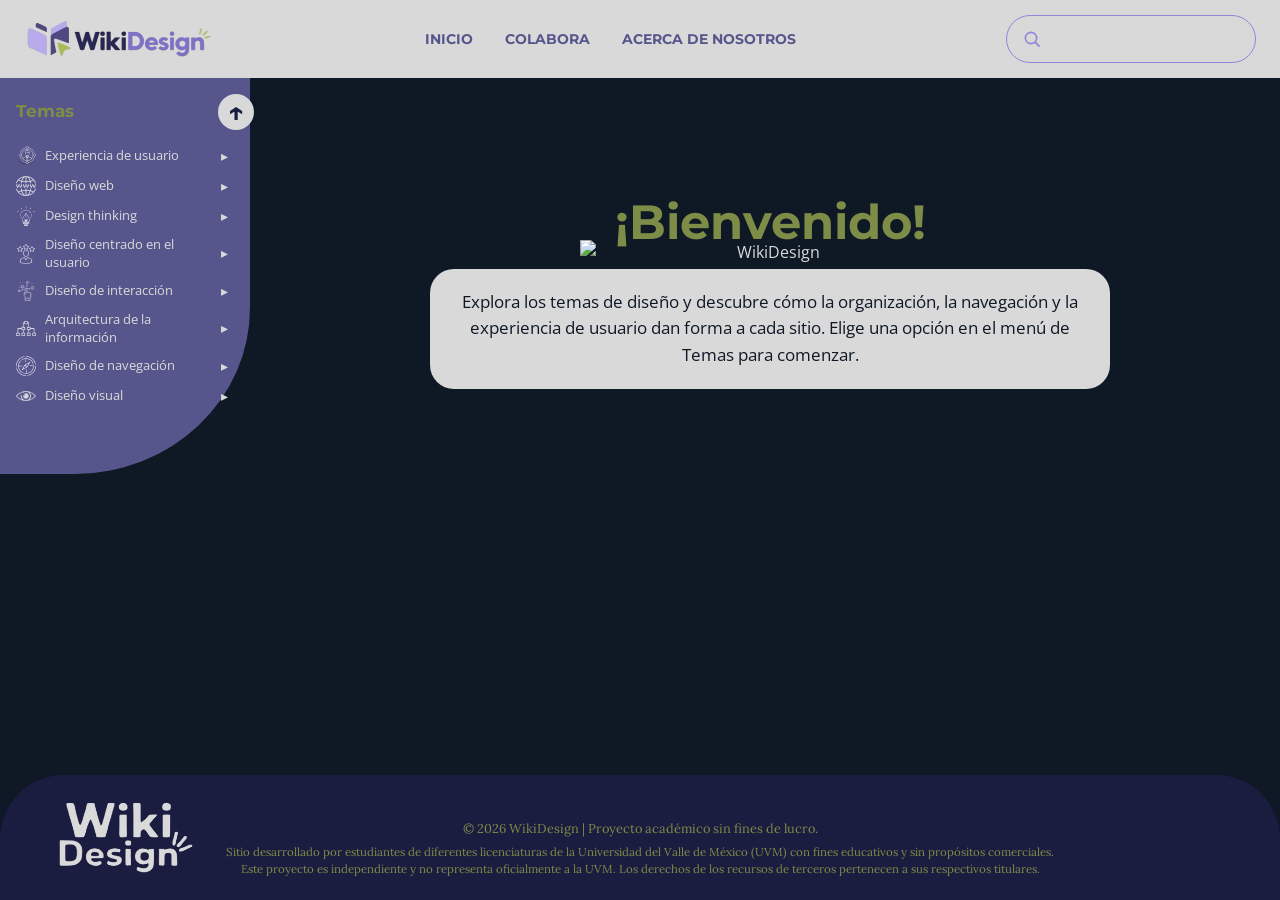
==== index.html @ fcae6ce1 "Add files via upload" ====
<!doctype html>
<html lang="es">
<head>
  <meta charset="utf-8">
  <meta name="viewport" content="width=device-width, initial-scale=1">
  <meta name="description" content="Inicio de WikiDesign: explora temas de diseño y experiencia de usuario.">
  <title>Inicio | WikiDesign</title>
  <link rel="preconnect" href="https://fonts.googleapis.com">
  <link rel="preconnect" href="https://fonts.gstatic.com" crossorigin>
  <link href="https://fonts.googleapis.com/css2?family=Open+Sans:wght@400;600;700&display=swap" rel="stylesheet">
  <link rel="stylesheet" href="css/estilos.css">
</head>
<body class="pagina-inicio">
<header class="barra-superior">
  <a class="marca" href="#inicio" aria-label="WikiDesign, ir al inicio">
    <img src="assets/logo-principal.png" alt="WikiDesign">
  </a>

  <nav aria-label="Navegación principal">
    <a href="#inicio" aria-current="page">Inicio</a>
    <a href="#">Colabora</a>
    <a href="#">Acerca de nosotros</a>
  </nav>

  <form class="buscador" role="search" action="#">
    <label for="buscar">Buscar en la wiki</label>
    <button type="submit" aria-label="Buscar">
      <svg viewBox="0 0 24 24" aria-hidden="true">
        <circle cx="10.8" cy="10.8" r="6.8"></circle>
        <path d="m16 16 4.5 4.5"></path>
      </svg>
    </button>
    <input type="search" id="buscar" aria-label="Buscar">
  </form>
</header>

<aside class="sidebar" aria-label="Menú de temas">
  <details class="panel-menu temas" open="">
    <summary>Temas</summary>
    <nav aria-label="Temas">
      <ul>
        <!-- Experiencia de usuario -->
        <li class="tema-item">
          <button type="button" class="tema-boton" aria-haspopup="true" aria-expanded="false">
            <img class="icono-tema" src="assets/icons/experiencia-usuario.png" alt="">
            <span>Experiencia de usuario</span>
          </button>
          <ul class="parejas">
            <li><a href="https://danabiu.github.io/wiki-experiencia-usuario/" target="_blank" rel="noopener">Pareja 33 · Daniel Valdez y María Fernanda Damián</a></li>
            <li><a href="https://uvmwiki.dreamhosters.com/eqp25/" target="_blank" rel="noopener">Pareja 25 · Ximena Rangel y José Ramos</a></li>
            <li><a href="https://jolly-moonbeam-e27fb1.netlify.app" target="_blank" rel="noopener">Pareja 1 · Edson Mendez y Adriana Salas</a></li>
            <li><a href="https://doniheeho.github.io/Wiki-UX/" target="_blank" rel="noopener">Pareja 9 · Donovan Frabritcio Gonzalez Carrasco y Cinnthya Valeria Gomez Guerrero</a></li>
            <li><a href="https://marcoantoniolunaj-debug.github.io/experiencia-usuario-ux/" target="_blank" rel="noopener">Pareja 17 · Jessica Leslie Loyo Camacho y Marco Antonio Luna Jiménez</a></li>
            <li><a href="https://aaron-isai.github.io/wikidesign/" target="_blank" rel="noopener">Pareja 20 · Aaron Isai Martinez Perez y Katerine Susana Mata Berardi</a></li>
          </ul>
        </li>

        <!-- Diseño web -->
        <li class="tema-item">
          <button type="button" class="tema-boton" aria-haspopup="true" aria-expanded="false">
            <img class="icono-tema" src="assets/icons/diseno-web.png" alt="">
            <span>Diseño web</span>
          </button>
          <ul class="parejas">
            <li><a href="https://wikidigitaldigitaldesign.netlify.app" target="_blank" rel="noopener">Pareja 24 · Andrea Ogando y Jair Pérez (Diseño digital)</a></li>
            <li><a href="https://hcastillo2118-collab.github.io/hcastillo2118.github.io/" target="_blank" rel="noopener">Pareja 2 · Hugo Norberto Castillo Aguilar y Rodrigo Chávez Tostado</a></li>
            <li><a href="#" target="_blank" rel="noopener">Pareja 10 · Alexa Liliana Garcia Zambrano y Paola Vega Velasco</a></li>
            <li><a href="https://leonardoradyfik-code.github.io/diseno-web-uvm/" target="_blank" rel="noopener">Equipo 18 · Paulina Maldonado Gutiérrez y Leonardo Magaña Limón</a></li>
          </ul>
        </li>

        <!-- Design thinking -->
        <li class="tema-item">
          <button type="button" class="tema-boton" aria-haspopup="true" aria-expanded="false">
            <img class="icono-tema" src="assets/icons/design-thinking.png" alt="">
            <span>Design thinking</span>
          </button>
          <ul class="parejas">
            <li><a href="https://uvmwiki.dreamhosters.com/eqp27/" target="_blank" rel="noopener">Pareja 27 · Andrea Salas y Mónica Sánchez</a></li>
            <li><a href="https://blaskez.github.io/design-thinking/#" target="_blank" rel="noopener">Pareja 3 · Giovanna Cisneros Enriquez y Talia Fernández Blásquez</a></li>
            <li><a href="https://alanjosue904-art.github.io/design-thinking/" target="_blank" rel="noopener">Pareja 11 · Frida Guadalupe Gomez Jaimez y Alan Josue Gonzalez Hernández</a></li>
            <li><a href="https://martinezbcaro-code.github.io/wiki-design-thinking-uvm/" target="_blank" rel="noopener">Equipo 19 · Daniella Carolina Martínez Burgoa y Flor Paulina Mares García</a></li>
          </ul>
        </li>

        <!-- Diseño centrado en el usuario -->
        <li class="tema-item">
          <button type="button" class="tema-boton" aria-haspopup="true" aria-expanded="false">
            <img class="icono-tema" src="assets/icons/diseno-centrado-usuario.png" alt="">
            <span>Diseño centrado en el usuario</span>
          </button>
          <ul class="parejas">
            <li><a href="https://wikipareja28.github.io/A9_PAREJA28-/" target="_blank" rel="noopener">Pareja 28 · Estefanía Sánchez y Helios Serrato</a></li>
            <li><a href="https://isaiaslopezil89-wq.github.io/isaiaslopezil89/" target="_blank" rel="noopener">Pareja 4 · Raúl Isaias Dominguez Lopez y Dulce Andrea Escobar García</a></li>
            <li><a href="https://wikiuvm10.github.io/WikiDesign/" target="_blank" rel="noopener">Pareja 12 · Sharon Nicole Gonzalez Rubio y María Yaravith Gonzalez Enríquez</a></li>
          </ul>
        </li>

        <!-- Diseño de interacción -->
        <li class="tema-item">
          <button type="button" class="tema-boton" aria-haspopup="true" aria-expanded="false">
            <img class="icono-tema" src="assets/icons/diseno-interaccion.png" alt="">
            <span>Diseño de interacción</span>
          </button>
          <ul class="parejas">
            <li><a href="https://elizabethvzago.github.io/WikidesignMariayEli-dis-interaccion/" target="_blank" rel="noopener">Pareja 29 · María Velarde y Elizabeth Vázquez</a></li>
            <li><a href="https://kassy26-lab.github.io/Dise-o-de-interaccion-wikidesing/" target="_blank" rel="noopener">Pareja 13 · Kassandra Sbeydy Gónzalez Vega y María Gabrielle Gónzalez Sánchez</a></li>
            <li><a href="https://mana13132-glitch.github.io/equipo21/" target="_blank" rel="noopener">Pareja 21 · Mariana Mendoza Gutiérrez y Annette Jamilete Mendez Fernandez</a></li>
          </ul>
        </li>

        <!-- Arquitectura de la información -->
        <li class="tema-item">
          <button type="button" class="tema-boton" aria-haspopup="true" aria-expanded="false">
            <img class="icono-tema" src="assets/icons/arquitectura-informacion.png" alt="">
            <span>Arquitectura de la información</span>
          </button>
          <ul class="parejas">
            <li><a href="https://uvmwiki.dreamhosters.com/eqp22/" target="_blank" rel="noopener">Pareja 22 · María Alejandra Mata Fuentes y Priscila Eleonor Roseyon Mosquera</a></li>
            <li><a href="https://uvmwiki.dreamhosters.com/eqp30/" target="_blank" rel="noopener">Pareja 30 · Rosalba Velarde y Olaf Viana</a></li>
            <li><a href="https://illustrious-quokka-0b0db5.netlify.app" target="_blank" rel="noopener">Pareja 14 · Margarita Monserrat Guerra Díaz y Miguel Salvador Hernández Del Valle</a></li>
            <li><a href="https://ayudawikiuvm.freehosting.dev/?utm_source=chatgpt.com" target="_blank" rel="noopener">Pareja 6 · Yesenia Galván Nuñez y Diego Armando Flores Guevara</a></li>
          </ul>
        </li>

        <!-- Diseño de navegación -->
        <li class="tema-item">
          <button type="button" class="tema-boton" aria-haspopup="true" aria-expanded="false">
            <img class="icono-tema" src="assets/icons/diseno-navegacion.png" alt="">
            <span>Diseño de navegación</span>
          </button>
          <ul class="parejas">
            <li><a href="https://uvmwiki.dreamhosters.com/eqp23/" target="_blank" rel="noopener">Pareja 23 · Eric Mora</a></li>
            <li><a href="https://camaradabdn6.github.io/wiki_dise-o_navegacion_pareja15/#" target="_blank" rel="noopener">Pareja 15 · Alondra Ketzally Herrera Perez y Ricardo Herrera Siliceo</a></li>
            <li><a href="https://uvmwiki.dreamhosters.com/eqp31/" target="_blank" rel="noopener">Pareja 31 · Ignacio Vizuet y Alejandro Wong</a></li>
            <li><a href="https://disenodenavegacion.infinityfree.io/?i=1" target="_blank" rel="noopener">Pareja 7 · Crystian Jannahi Garzon Peralta</a></li>
          </ul>
        </li>

        <!-- Diseño visual -->
        <li class="tema-item">
          <button type="button" class="tema-boton" aria-haspopup="true" aria-expanded="false">
            <img class="icono-tema" src="assets/icons/diseno-visual.png" alt="">
            <span>Diseño visual</span>
          </button>
          <ul class="parejas">
            <li><a href="https://uvmwiki.dreamhosters.com/eqp32/" target="_blank" rel="noopener">Pareja 32 · Susana Velázquez y Daniela Rebollar</a></li>
            <li><a href="https://a940058038-collab.github.io/wikidesign-diseno-visual/" target="_blank" rel="noopener">Pareja 16 · Juan C. Lobo García y Luis A. Ibarra Verde</a></li>
			<li><a href="https://dvp8.free.je" target="_blank" rel="noopener">Pareja 8 · Kelly Ariadne Gerardo Grajales y America Gaxiola Tinoco</a></li>
          </ul>
        </li>
      </ul>
    </nav>
  </details>
</aside>

<main id="inicio" class="contenido inicio-wiki">
  <section class="bienvenida-inicio" aria-labelledby="titulo-bienvenida">
    <img src="assets/logo-bienvenida.png" alt="WikiDesign">
    <h1 id="titulo-bienvenida">¡Bienvenido!</h1>
    <p>Explora los temas de diseño y descubre cómo la organización, la navegación y la experiencia de usuario dan forma a cada sitio. Elige una opción en el menú de Temas para comenzar.</p>
  </section>
</main>

<footer class="site-footer">
	<a class="logo-pie" href="#inicio" aria-label="Volver al inicio de WikiDesign">
  <img src="assets/logo-legal.png" alt="WikiDesign">
</a>
  <div class="footer-copy">
    <p class="copyright">© 2026 WikiDesign | Proyecto académico sin fines de lucro.</p>
    <p>Sitio desarrollado por estudiantes de diferentes licenciaturas de la Universidad del Valle de México (UVM) con fines educativos y sin propósitos comerciales. Este proyecto es independiente y no representa oficialmente a la UVM. Los derechos de los recursos de terceros pertenecen a sus respectivos titulares.</p>
  </div>
</footer>
	<script src="js/menu-temas.js"></script>
</body>
</html>
---- css/estilos.css ----
@import url('https://fonts.googleapis.com/css2?family=Lora:wght@400;500;600;700&family=Montserrat:wght@400;500;600;700;800&family=Open+Sans:wght@400;500;600;700&display=swap');

:root {
  --fondo: #0F1926;
  --azul-profundo: #1A1C40;
  --azul-panel: #262A47;
  --morado: #57568C;
  --lila: #9286D9;
  --gris-claro: #D9D9D9;
  --oliva: #7D8C46;
}

* {
  box-sizing: border-box;
}

html {
  scroll-behavior: smooth;
}

body {
  margin: 0;
  background-color: var(--fondo);
  color: var(--gris-claro);
  font-family: "Open Sans", sans-serif;
  line-height: 1.6;
}

h1,
h2,
h3 {
  font-family: "Montserrat", sans-serif;
}

figcaption,
.lista-fuentes {
  font-family: "Lora", serif;
}

img,
video {
  max-width: 100%;
  height: auto;
}

a {
  color: var(--lila);
}
.barra-superior {
  min-height: 78px;
  display: flex;
  align-items: center;
  justify-content: space-between;
  gap: 24px;
  padding: 10px 24px;
  background: var(--gris-claro);
  position: sticky;
  top: 0;
  z-index: 100;
}

.marca img {
  display: block;
  width: 190px;
  height: auto;
}

.barra-superior nav {
  display: flex;
  align-items: center;
  gap: 32px;
}

.barra-superior nav a {
  color: var(--morado);
  font-family: "Montserrat", sans-serif;
  font-size: 14px;
  font-weight: 700;
  text-decoration: none;
  text-transform: uppercase;
}

.buscador input {
  width: 250px;
  padding: 10px 16px;
  border: 1px solid var(--lila);
  border-radius: 24px;
  background: transparent;
  font: inherit;
}

.buscador label {
  position: absolute;
  width: 1px;
  height: 1px;
  overflow: hidden;
  clip-path: inset(50%);
}

.sidebar {
  position: fixed;
  top: 78px;
  bottom: 0;
  left: 0;
  width: 250px;
  overflow-y: auto;
  display: flex;
  flex-direction: column;
}

.panel-menu {
  margin: 0;
  padding: 16px;
}

.panel-menu.temas {
  z-index: 2;
  background: transparent;
}
.panel-menu.sumario {
  z-index: 1;
}
{
  background: var(--fondo)
}
.panel-menu.sumario > summary {
  padding-bottom: .3rem;
  background: var(--azul-panel);
}
.panel-menu summary {
  color: var(--oliva);
  font-family: "Montserrat", sans-serif;
  font-size: 17px;
  font-weight: 700;
  cursor: pointer;
}

.panel-menu ul {
  margin: 16px 0 4px;
  padding-left: 18px;
}

.panel-menu li {
  margin-bottom: 10px;
}

.panel-menu a {
  color: var(--gris-claro);
  font-size: 13px;
  line-height: 1.35;
  text-decoration: none;
}

.tema-activo {
  margin: 10px 0 0;
  color: var(--gris-claro);
  font-size: 13px;
}

.contenido {
  margin-left: 260px;
  padding: 36px clamp(24px, 4vw, 64px);
}

.imagen-introduccion img,
.comparacion img {
  display: block;
  width: 100%;
  height: auto;
}
.introduccion {
  display: grid;
  grid-template-columns: minmax(0, 1.1fr) minmax(0, 0.9fr);
  gap: 24px 36px;
  align-items: center;
}

.introduccion > h1 {
  grid-column: 1 / -1;
  margin: 0;
  color: var(--oliva);
  font-size: clamp(2.5rem, 5vw, 3.6rem);
  text-transform: uppercase;
}

.texto-introduccion {
  padding: 28px 32px;
  border-radius: 32px;
  background: var(--gris-claro);
  color: var(--fondo);
}

.texto-introduccion h2 {
  color: var(--fondo);
}

.imagen-introduccion {
  margin: 0;
}

.imagen-introduccion img {
  display: block;
  width: 100%;
  height: auto;
  border: 8px solid var(--oliva);
  border-radius: 32px;
}
.imagen-introduccion figcaption {
  margin-top: 8px;
  font-size: 12px;
}

.comparacion {
  display: grid;
  grid-template-columns: repeat(2, minmax(0, 1fr));
  gap: 24px;
}

.comparacion article {
  padding: 0;
  overflow: hidden;
  border: 0;
  border-radius: 26px;
  background: var(--azul-panel);
}

.comparacion article h3 {
  margin: 0;
  padding: 14px 16px;
  color: var(--azul-profundo);
  background: var(--oliva);
}

.comparacion article h3::before {
  content: "";
  display: inline-block;
  width: 12px;
  height: 12px;
  margin-right: 12px;
  border-radius: 50%;
  background: var(--azul-profundo);
}

.comparacion article:nth-child(2) h3::before {
  background: var(--morado);
}

.comparacion article img {
  display: block;
  width: 100%;
  height: auto;
}

.comparacion article p {
  margin: 0;
  padding: 12px 16px;
  color: var(--azul-profundo);
  background: var(--oliva);
}
video {
  display: block;
  width: 100%;
  max-width: 800px;
  margin-top: 16px;
  border: 4px solid var(--oliva);
  border-radius: 24px;
}

@media (max-width: 900px) {
  .introduccion,
  .comparacion {
    grid-template-columns: 1fr;
  }

  .introduccion > h1 {
    grid-column: auto;
  }
}
.panel-menu {
  position: relative;
  isolation: isolate;
  overflow: visible;
  background: var(--fondo);
}

.panel-menu::before {
  content: "";
  position: absolute;
  z-index: 0;
  inset: 0;
  border-radius: 0 0 5rem 0;
  pointer-events: none;
  transition: border-radius 0.3s ease;
}

.panel-menu.temas::before {
  background: var(--morado);
}

.panel-menu.sumario::before {
  background: var(--azul-panel);
  top: -9rem;
}
.panel-menu:not([open])::before {
  border-bottom-right-radius: 2.5rem;
}

.panel-menu[open]::before {
  border-bottom-right-radius: 70% 42%;
}

.panel-menu summary,
.panel-menu nav,
.panel-menu .tema-activo {
  position: relative;
  z-index: 1;
}
.panel-menu.sumario nav {
  padding-bottom: 1rem;
}

.texto-video {
  max-width: 800px;
  margin: 16px 0 0;
  color: var(--gris-claro);
  line-height: 1.6;
}
.site-footer {
  display: grid;
  grid-template-columns: 180px minmax(0, 1fr) 180px;
  align-items: end;
  gap: 1rem;
  min-height: 125px;
  padding: 1.1rem clamp(1rem, 5vw, 4rem);
  border-radius: 4rem 4rem 0 0;
  background: var(--azul-profundo);
}

.footer-brand {
  display: block;
  width: min(150px, 100%);
  justify-self: center;
}

.footer-logo {
  display: block;
  width: 100%;
  height: auto;
}

.footer-copy {
  grid-column: 2;
  max-width: 850px;
  justify-self: center;
  color: var(--oliva);
  text-align: center;
  font: 0.72rem/1.5 "Lora", Georgia, serif;
}

.footer-copy p {
  margin: 0.3rem 0;
}

.footer-copy .copyright {
  font-size: 0.8rem;
}
.panel-menu.temas nav a {
  display: flex;
  align-items: center;
  gap: 0.55rem;
}

.icono-tema {
  width: 20px;
  height: 20px;
  flex: 0 0 20px;
  object-fit: contain;
}
.panel-menu.temas nav ul {
  list-style: none;
  padding-left: 0;
  margin-left: 0;
}
.panel-menu > summary {
  display: flex;
  align-items: center;
  justify-content: space-between;
  cursor: pointer;
  list-style: none;
}

.panel-menu > summary::-webkit-details-marker {
  display: none;
}

.panel-menu > summary::marker {
  content: "";
}

.panel-menu > summary::after {
  content: "↑";
  display: grid;
  place-items: center;
  flex: 0 0 2.25rem;
  width: 2.25rem;
  height: 2.25rem;
  margin-right: -1.25rem;
  border-radius: 50%;
  background: var(--gris-claro);
  color: var(--azul-profundo);
  font-size: 1.7rem;
  font-weight: bold;
  line-height: 1;
}

.panel-menu:not([open]) > summary::after {
  content: "↓";
}
.panel-menu:not([open]) > summary::after {
  content: "↓";
}
.panel-menu:not([open]) > summary::after {
  content: "↓";
}
.contenido {
  position: relative;
  isolation: isolate;
  overflow: hidden;
}

.contenido::before {
  content: "";
  position: absolute;
  z-index: -1;
  top: 280px;
  right: -100px;
  width: min(100vw, 1000px);
  aspect-ratio: 1;
  background: url("../assets/icons/diseno-web.png") center / contain no-repeat;
  opacity: 0.18;
  pointer-events: none;
}
.buscador label {
  position: absolute;
  width: 1px;
  height: 1px;
  overflow: hidden;
  clip: rect(0, 0, 0, 0);
  white-space: nowrap;
}
.buscador {
  position: relative;
}

.buscador > button {
  position: absolute;
  left: 0.85rem;
  top: 50%;
  transform: translateY(-50%);
  z-index: 2;
  display: grid;
  place-items: center;
  width: 1.5rem;
  height: 1.5rem;
  padding: 0;
  border: 0;
  background: transparent;
  color: var(--lila);
  cursor: pointer;
}

.buscador > button svg {
  display: block;
  width: 1.25rem;
  height: 1.25rem;
  fill: none;
  stroke: currentColor;
  stroke-width: 2;
  stroke-linecap: round;
  stroke-linejoin: round;
}

.buscador > input {
  padding-left: 3rem;
}
.sidebar {
  overflow: visible;
}
.panel-menu.sumario > summary {
  display: grid;
  grid-template-columns: 1fr auto;
  grid-template-rows: auto auto;
  align-items: center;
}

.panel-menu.sumario .sumario-titulo {
  grid-column: 1;
  grid-row: 1;
}

.panel-menu.sumario .sumario-tema-actual {
font-family: "Open Sans", Arial, sans-serif;
  color: var(--oliva);
  font-weight: 700;
	grid-column: 1;
  grid-row: 2;
  margin-top: 0.25rem;
}

.panel-menu.sumario > summary::after {
  grid-column: 2;
  grid-row: 1;
  align-self: center;
}
.panel-menu.temas .tema-activo span {
  text-decoration: underline;
  text-underline-offset: 2px;
}
/* Página de inicio de WikiDesign */
.inicio-wiki {
  min-height: calc(100vh - 78px - 125px);
  display: grid;
  place-items: center;
}

.bienvenida-inicio {
  width: min(100%, 760px);
  display: grid;
  justify-items: center;
  gap: .5rem;
  text-align: center;
	transform: translateY(-7rem);
}

.bienvenida-inicio > img {
  display: block;
  width: min(380px, 72vw);
  height: auto;
  margin-bottom: -8rem;
}

.bienvenida-inicio h1 {
 margin: -4rem 0 0;
  color: var(--oliva);
  font-size: clamp(2rem, 4vw, 3rem);
}

.bienvenida-inicio p {
  max-width: 680px;
  margin: 0;
  padding: 1.25rem 1.75rem;
  border-radius: 24px;
  background: var(--gris-claro);
  color: var(--fondo);
  font-size: 1.05rem;
}
.pagina-inicio .site-footer {
  grid-template-columns: minmax(0, 1fr);
  position: relative;
}

.pagina-inicio .footer-copy {
  grid-column: 1;
}

.pagina-inicio .logo-pie {
  position: absolute;
  left: 4.4%;
  top: 50%;
  transform: translateY(-50%);
  display: block;
  width: 140px;
  margin: 0;
  z-index: 1;
}

.pagina-inicio .logo-pie img {
  display: block;
  width: 100%;
  height: auto;
}
.pagina-inicio::before,
.pagina-inicio::after,
.pagina-inicio .contenido::before,
.pagina-inicio .contenido::after,
.pagina-inicio .inicio-wiki::before,
.pagina-inicio .inicio-wiki::after {
  content: none !important;
  display: none !important;
  background-image: none !important;
}
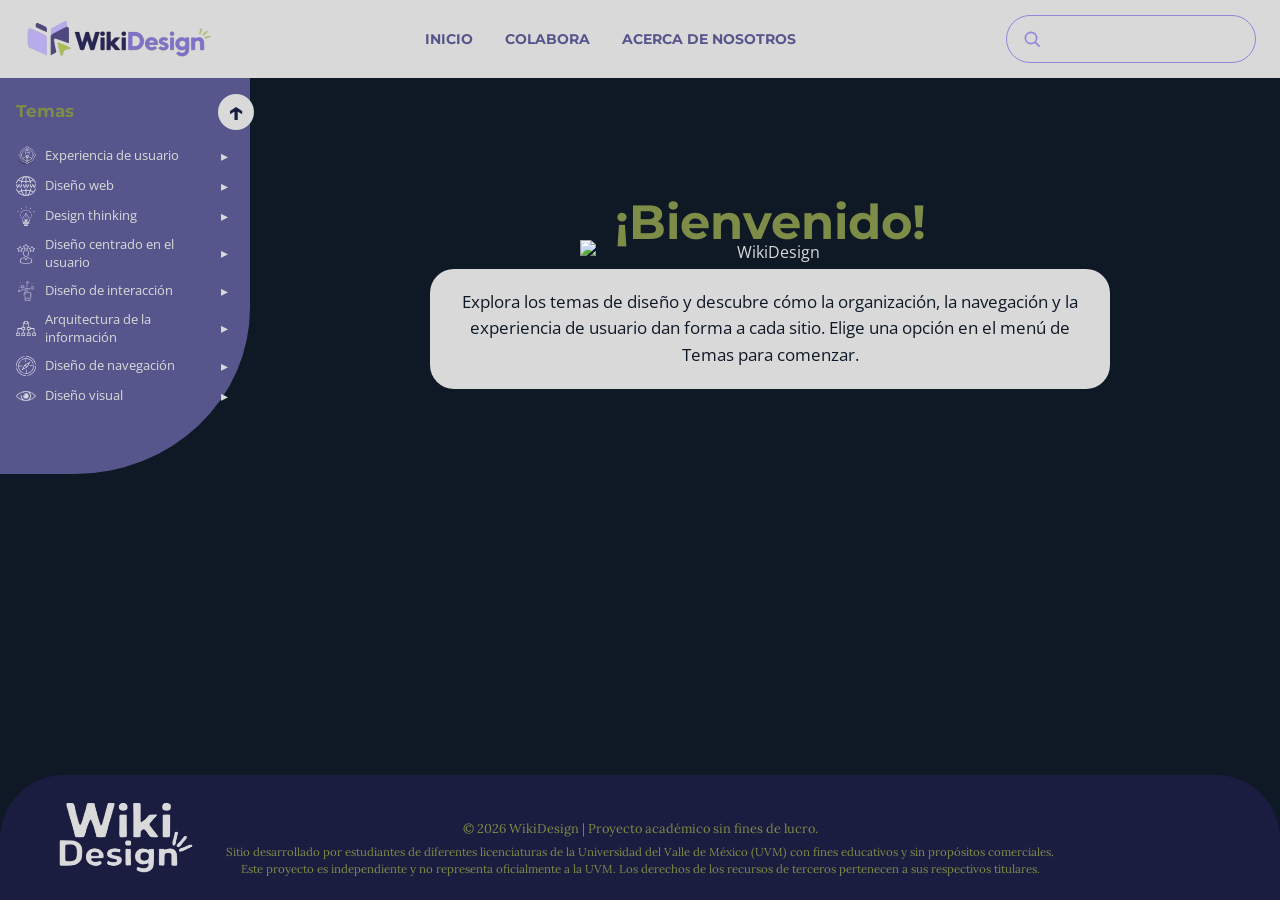
==== commit 1faac614: "Update index.html" ====
--- a/index.html
+++ b/index.html
@@ -131,7 +131,7 @@
           </button>
           <ul class="parejas">
             <li><a href="https://uvmwiki.dreamhosters.com/eqp23/" target="_blank" rel="noopener">Pareja 23 · Eric Mora</a></li>
-            <li><a href="https://camaradabdn6.github.io/wiki_dise-o_navegacion_pareja15/#" target="_blank" rel="noopener">Pareja 15 · Alondra Ketzally Herrera Perez y Ricardo Herrera Siliceo</a></li>
+            <li><a href="diseno-navegacion.html">Pareja 15 · Alondra Ketzally Herrera Perez y Ricardo Herrera Siliceo</a></li>
             <li><a href="https://uvmwiki.dreamhosters.com/eqp31/" target="_blank" rel="noopener">Pareja 31 · Ignacio Vizuet y Alejandro Wong</a></li>
             <li><a href="https://disenodenavegacion.infinityfree.io/?i=1" target="_blank" rel="noopener">Pareja 7 · Crystian Jannahi Garzon Peralta</a></li>
           </ul>
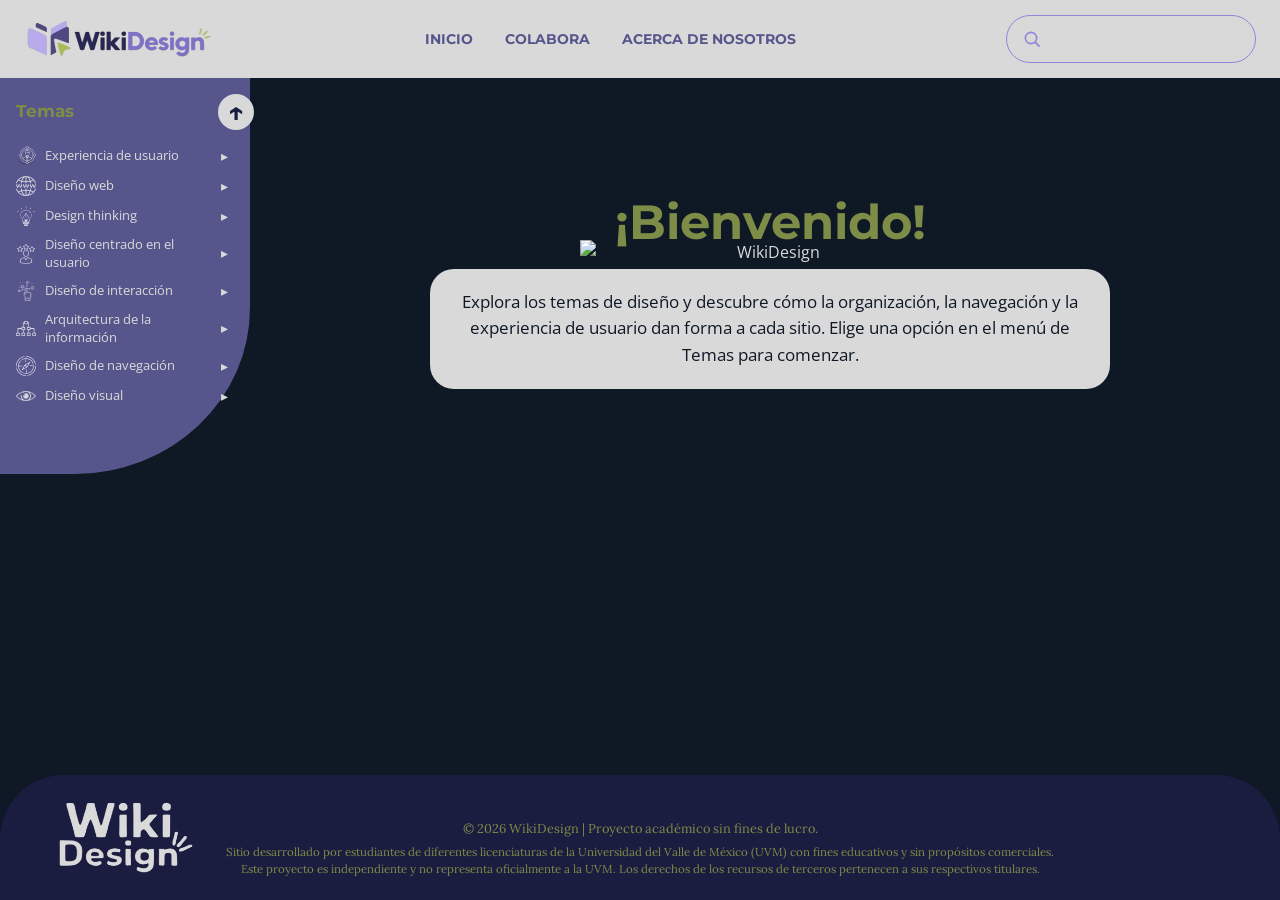
==== commit 67b9cc8b: "Update index.html" ====
--- a/index.html
+++ b/index.html
@@ -131,7 +131,7 @@
           </button>
           <ul class="parejas">
             <li><a href="https://uvmwiki.dreamhosters.com/eqp23/" target="_blank" rel="noopener">Pareja 23 · Eric Mora</a></li>
-            <li><a href="diseno-navegacion.html">Pareja 15 · Alondra Ketzally Herrera Perez y Ricardo Herrera Siliceo</a></li>
+            <li><a href="https://camaradabdn6.github.io/wiki_dise-o_navegacion_pareja15/#inicio" target="_blank" rel="noopener">Pareja 15 · Alondra Ketzally Herrera Perez y Ricardo Herrera Siliceo</a></li>
             <li><a href="https://uvmwiki.dreamhosters.com/eqp31/" target="_blank" rel="noopener">Pareja 31 · Ignacio Vizuet y Alejandro Wong</a></li>
             <li><a href="https://disenodenavegacion.infinityfree.io/?i=1" target="_blank" rel="noopener">Pareja 7 · Crystian Jannahi Garzon Peralta</a></li>
           </ul>
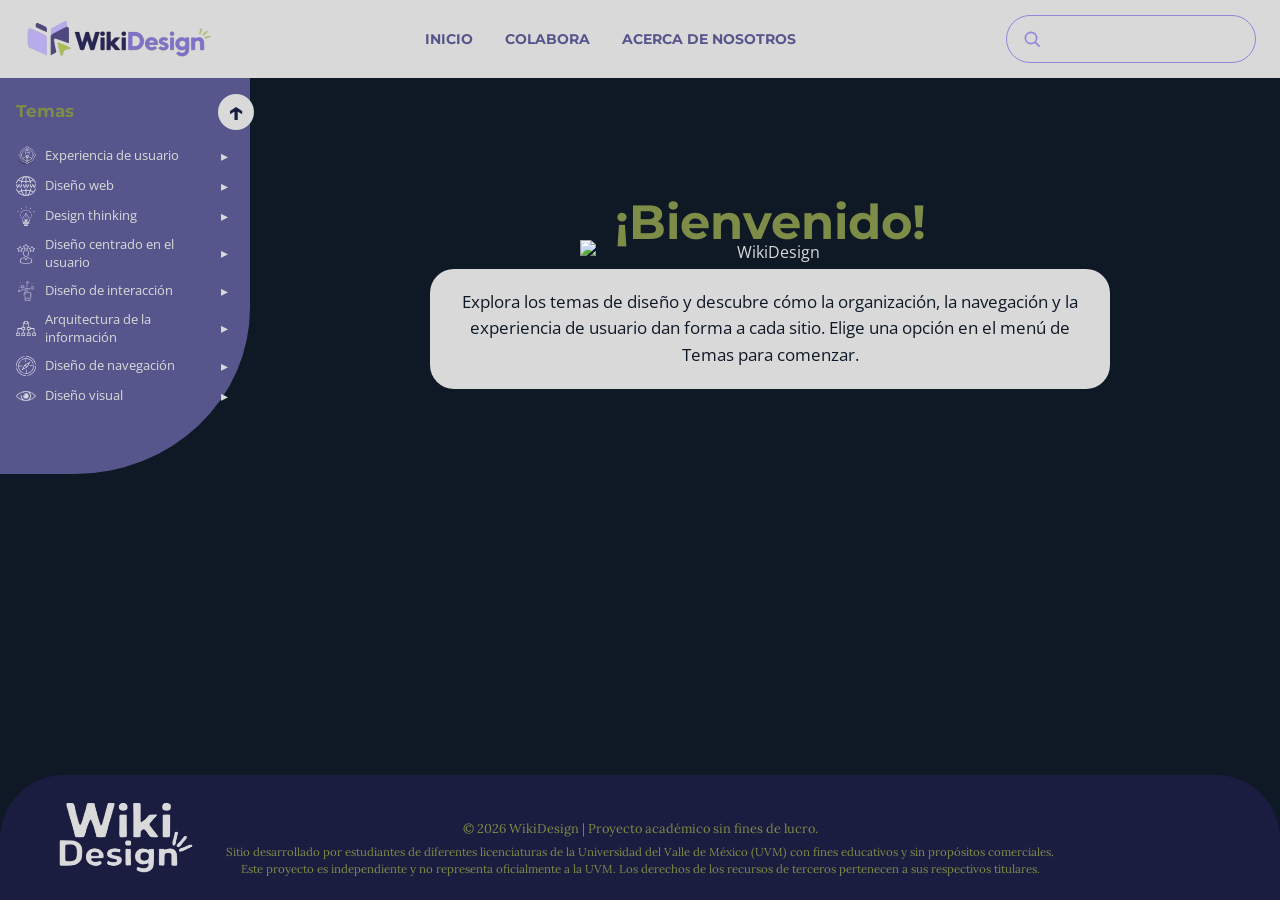
==== commit 929ddb1e: "Update index.html" ====
--- a/index.html
+++ b/index.html
@@ -131,7 +131,7 @@
           </button>
           <ul class="parejas">
             <li><a href="https://uvmwiki.dreamhosters.com/eqp23/" target="_blank" rel="noopener">Pareja 23 · Eric Mora</a></li>
-            <li><a href="https://camaradabdn6.github.io/wiki_dise-o_navegacion_pareja15/#inicio" target="_blank" rel="noopener">Pareja 15 · Alondra Ketzally Herrera Perez y Ricardo Herrera Siliceo</a></li>
+            <li><a href="diseno-navegacion.html">Pareja 15 · Alondra Ketzally Herrera Perez y Ricardo Herrera Siliceo</a></li>
             <li><a href="https://uvmwiki.dreamhosters.com/eqp31/" target="_blank" rel="noopener">Pareja 31 · Ignacio Vizuet y Alejandro Wong</a></li>
             <li><a href="https://disenodenavegacion.infinityfree.io/?i=1" target="_blank" rel="noopener">Pareja 7 · Crystian Jannahi Garzon Peralta</a></li>
           </ul>
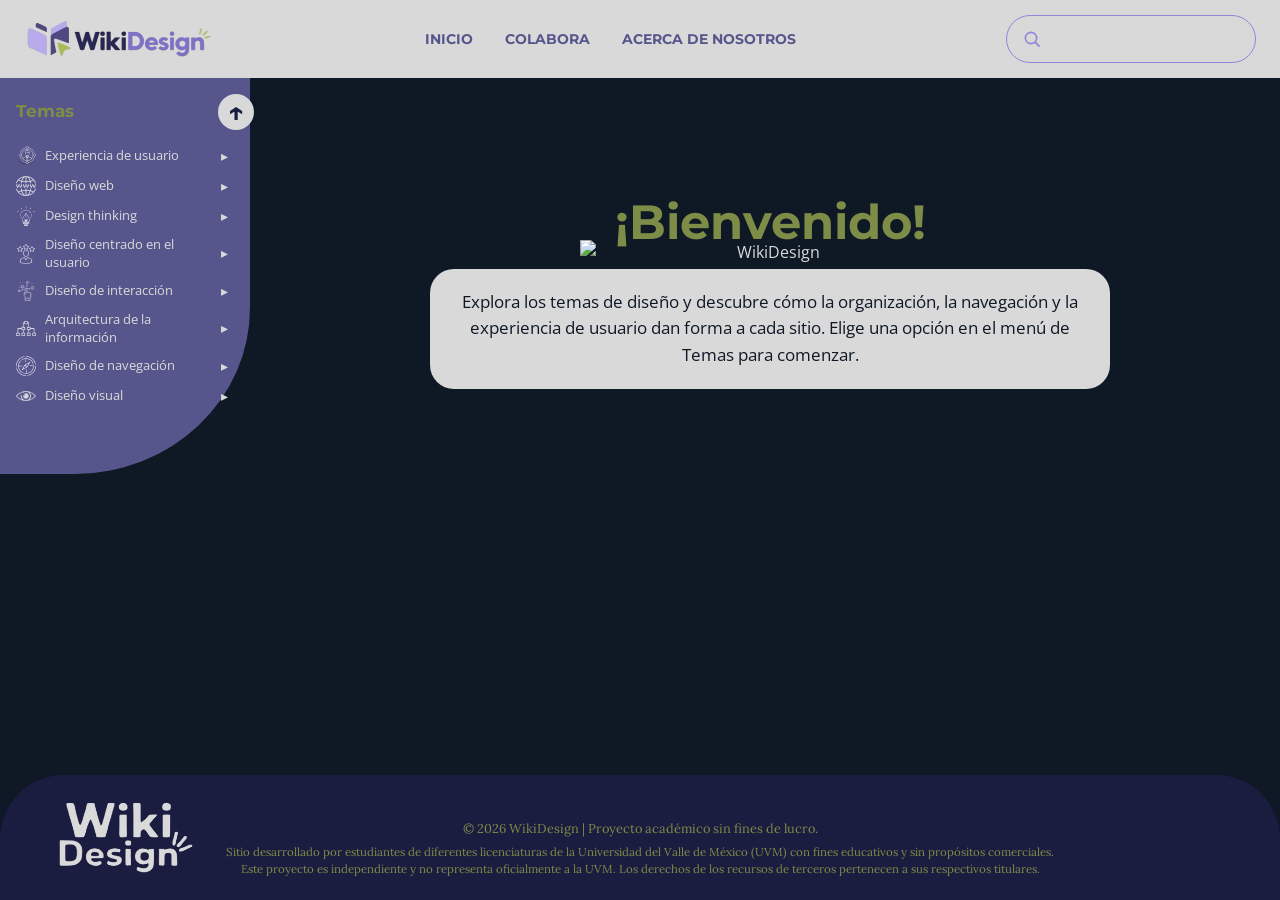
==== commit 07042954: "Update index.html" ====
--- a/index.html
+++ b/index.html
@@ -129,7 +129,7 @@
             <img class="icono-tema" src="assets/icons/diseno-navegacion.png" alt="">
             <span>Diseño de navegación</span>
           </button>
-          <ul class="parejas">
+          <ul class="parejas" style="display: block !important;">
             <li><a href="https://uvmwiki.dreamhosters.com/eqp23/" target="_blank" rel="noopener">Pareja 23 · Eric Mora</a></li>
             <li><a href="diseno-navegacion.html">Pareja 15 · Alondra Ketzally Herrera Perez y Ricardo Herrera Siliceo</a></li>
             <li><a href="https://uvmwiki.dreamhosters.com/eqp31/" target="_blank" rel="noopener">Pareja 31 · Ignacio Vizuet y Alejandro Wong</a></li>
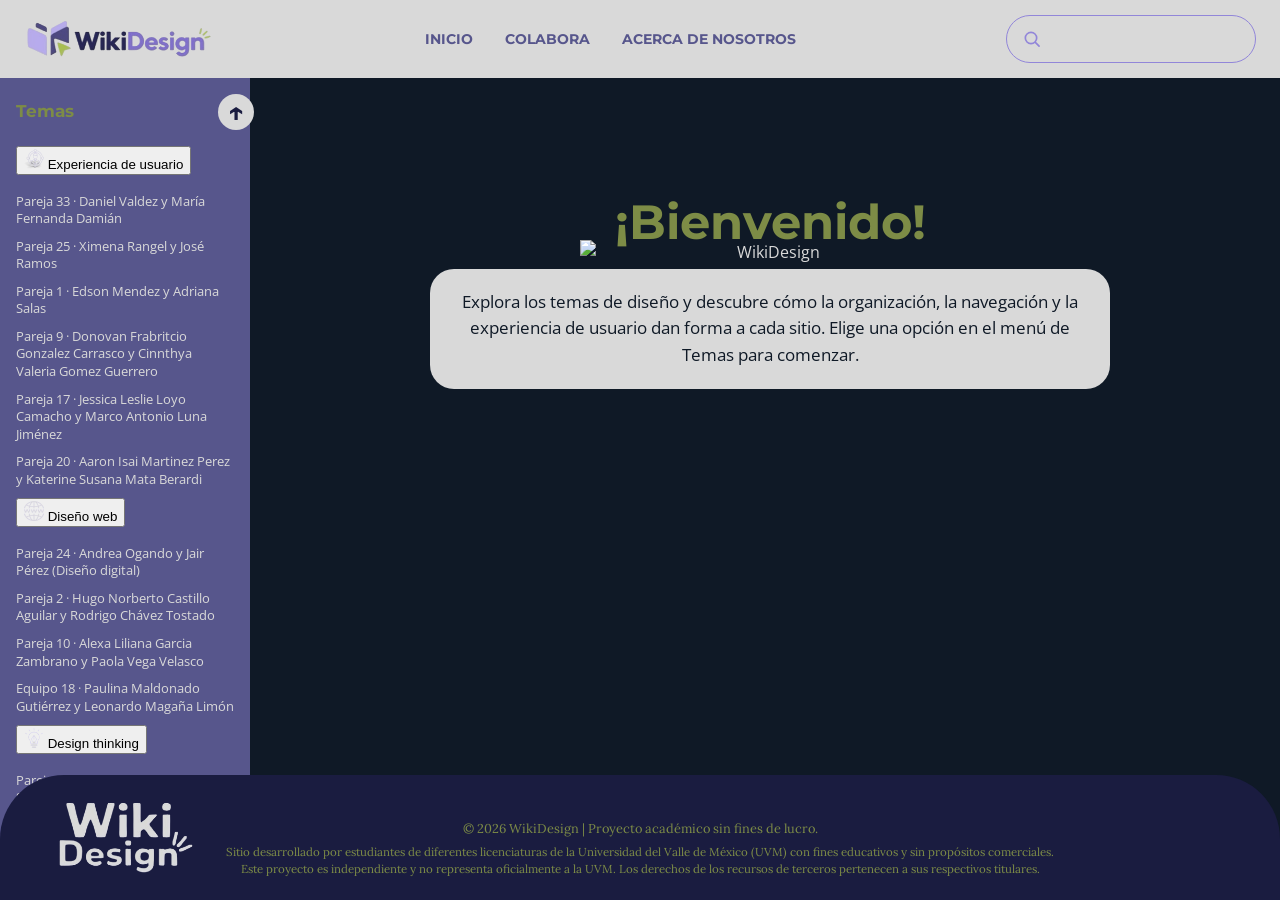
==== commit 8baa5032: "Update index.html" ====
--- a/index.html
+++ b/index.html
@@ -171,6 +171,5 @@
     <p>Sitio desarrollado por estudiantes de diferentes licenciaturas de la Universidad del Valle de México (UVM) con fines educativos y sin propósitos comerciales. Este proyecto es independiente y no representa oficialmente a la UVM. Los derechos de los recursos de terceros pertenecen a sus respectivos titulares.</p>
   </div>
 </footer>
-	<script src="js/menu-temas.js"></script>
 </body>
 </html>
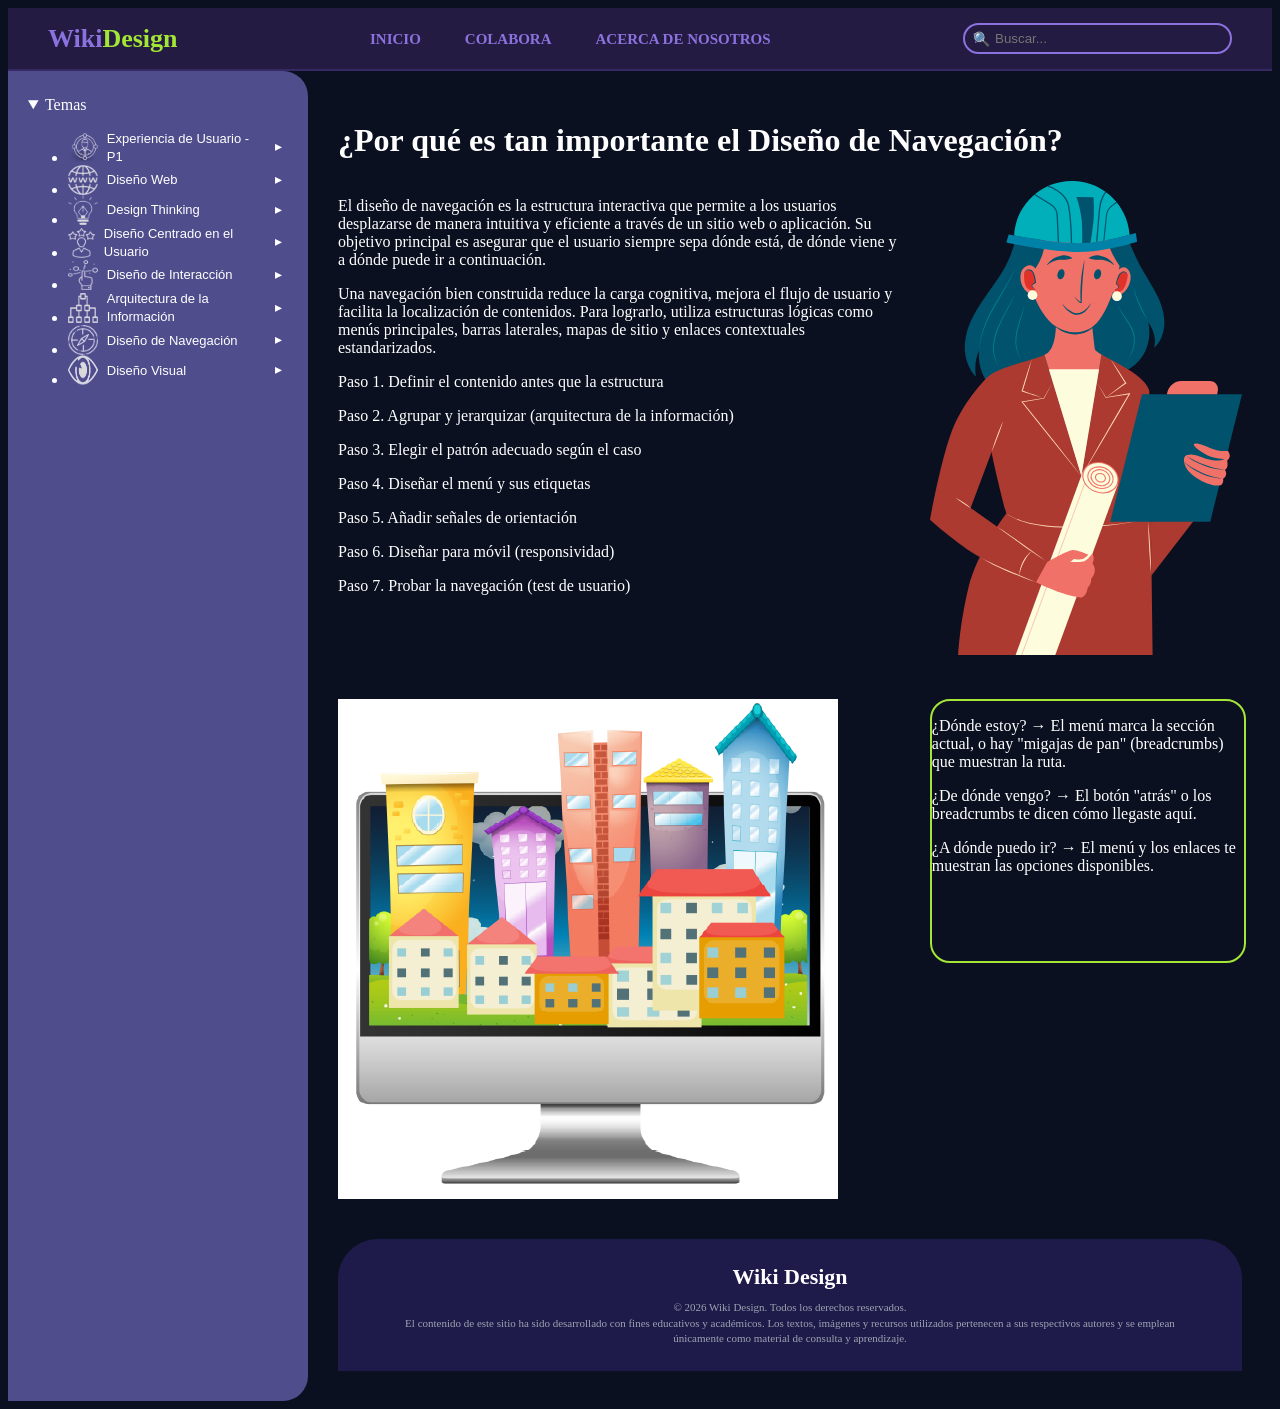
==== commit 83f86e31: "cambio de nombre" ====
--- a/index.html
+++ b/index.html
@@ -1,175 +1,152 @@
-<!doctype html>
-<html lang="es">
-<head>
-  <meta charset="utf-8">
-  <meta name="viewport" content="width=device-width, initial-scale=1">
-  <meta name="description" content="Inicio de WikiDesign: explora temas de diseño y experiencia de usuario.">
-  <title>Inicio | WikiDesign</title>
-  <link rel="preconnect" href="https://fonts.googleapis.com">
-  <link rel="preconnect" href="https://fonts.gstatic.com" crossorigin>
-  <link href="https://fonts.googleapis.com/css2?family=Open+Sans:wght@400;600;700&display=swap" rel="stylesheet">
-  <link rel="stylesheet" href="css/estilos.css">
-</head>
-<body class="pagina-inicio">
-<header class="barra-superior">
-  <a class="marca" href="#inicio" aria-label="WikiDesign, ir al inicio">
-    <img src="assets/logo-principal.png" alt="WikiDesign">
-  </a>
-
-  <nav aria-label="Navegación principal">
-    <a href="#inicio" aria-current="page">Inicio</a>
-    <a href="#">Colabora</a>
-    <a href="#">Acerca de nosotros</a>
-  </nav>
-
-  <form class="buscador" role="search" action="#">
-    <label for="buscar">Buscar en la wiki</label>
-    <button type="submit" aria-label="Buscar">
-      <svg viewBox="0 0 24 24" aria-hidden="true">
-        <circle cx="10.8" cy="10.8" r="6.8"></circle>
-        <path d="m16 16 4.5 4.5"></path>
-      </svg>
-    </button>
-    <input type="search" id="buscar" aria-label="Buscar">
-  </form>
-</header>
-
-<aside class="sidebar" aria-label="Menú de temas">
-  <details class="panel-menu temas" open="">
-    <summary>Temas</summary>
-    <nav aria-label="Temas">
-      <ul>
-        <!-- Experiencia de usuario -->
-        <li class="tema-item">
-          <button type="button" class="tema-boton" aria-haspopup="true" aria-expanded="false">
-            <img class="icono-tema" src="assets/icons/experiencia-usuario.png" alt="">
-            <span>Experiencia de usuario</span>
-          </button>
-          <ul class="parejas">
-            <li><a href="https://danabiu.github.io/wiki-experiencia-usuario/" target="_blank" rel="noopener">Pareja 33 · Daniel Valdez y María Fernanda Damián</a></li>
-            <li><a href="https://uvmwiki.dreamhosters.com/eqp25/" target="_blank" rel="noopener">Pareja 25 · Ximena Rangel y José Ramos</a></li>
-            <li><a href="https://jolly-moonbeam-e27fb1.netlify.app" target="_blank" rel="noopener">Pareja 1 · Edson Mendez y Adriana Salas</a></li>
-            <li><a href="https://doniheeho.github.io/Wiki-UX/" target="_blank" rel="noopener">Pareja 9 · Donovan Frabritcio Gonzalez Carrasco y Cinnthya Valeria Gomez Guerrero</a></li>
-            <li><a href="https://marcoantoniolunaj-debug.github.io/experiencia-usuario-ux/" target="_blank" rel="noopener">Pareja 17 · Jessica Leslie Loyo Camacho y Marco Antonio Luna Jiménez</a></li>
-            <li><a href="https://aaron-isai.github.io/wikidesign/" target="_blank" rel="noopener">Pareja 20 · Aaron Isai Martinez Perez y Katerine Susana Mata Berardi</a></li>
-          </ul>
-        </li>
-
-        <!-- Diseño web -->
-        <li class="tema-item">
-          <button type="button" class="tema-boton" aria-haspopup="true" aria-expanded="false">
-            <img class="icono-tema" src="assets/icons/diseno-web.png" alt="">
-            <span>Diseño web</span>
-          </button>
-          <ul class="parejas">
-            <li><a href="https://wikidigitaldigitaldesign.netlify.app" target="_blank" rel="noopener">Pareja 24 · Andrea Ogando y Jair Pérez (Diseño digital)</a></li>
-            <li><a href="https://hcastillo2118-collab.github.io/hcastillo2118.github.io/" target="_blank" rel="noopener">Pareja 2 · Hugo Norberto Castillo Aguilar y Rodrigo Chávez Tostado</a></li>
-            <li><a href="#" target="_blank" rel="noopener">Pareja 10 · Alexa Liliana Garcia Zambrano y Paola Vega Velasco</a></li>
-            <li><a href="https://leonardoradyfik-code.github.io/diseno-web-uvm/" target="_blank" rel="noopener">Equipo 18 · Paulina Maldonado Gutiérrez y Leonardo Magaña Limón</a></li>
-          </ul>
-        </li>
-
-        <!-- Design thinking -->
-        <li class="tema-item">
-          <button type="button" class="tema-boton" aria-haspopup="true" aria-expanded="false">
-            <img class="icono-tema" src="assets/icons/design-thinking.png" alt="">
-            <span>Design thinking</span>
-          </button>
-          <ul class="parejas">
-            <li><a href="https://uvmwiki.dreamhosters.com/eqp27/" target="_blank" rel="noopener">Pareja 27 · Andrea Salas y Mónica Sánchez</a></li>
-            <li><a href="https://blaskez.github.io/design-thinking/#" target="_blank" rel="noopener">Pareja 3 · Giovanna Cisneros Enriquez y Talia Fernández Blásquez</a></li>
-            <li><a href="https://alanjosue904-art.github.io/design-thinking/" target="_blank" rel="noopener">Pareja 11 · Frida Guadalupe Gomez Jaimez y Alan Josue Gonzalez Hernández</a></li>
-            <li><a href="https://martinezbcaro-code.github.io/wiki-design-thinking-uvm/" target="_blank" rel="noopener">Equipo 19 · Daniella Carolina Martínez Burgoa y Flor Paulina Mares García</a></li>
-          </ul>
-        </li>
-
-        <!-- Diseño centrado en el usuario -->
-        <li class="tema-item">
-          <button type="button" class="tema-boton" aria-haspopup="true" aria-expanded="false">
-            <img class="icono-tema" src="assets/icons/diseno-centrado-usuario.png" alt="">
-            <span>Diseño centrado en el usuario</span>
-          </button>
-          <ul class="parejas">
-            <li><a href="https://wikipareja28.github.io/A9_PAREJA28-/" target="_blank" rel="noopener">Pareja 28 · Estefanía Sánchez y Helios Serrato</a></li>
-            <li><a href="https://isaiaslopezil89-wq.github.io/isaiaslopezil89/" target="_blank" rel="noopener">Pareja 4 · Raúl Isaias Dominguez Lopez y Dulce Andrea Escobar García</a></li>
-            <li><a href="https://wikiuvm10.github.io/WikiDesign/" target="_blank" rel="noopener">Pareja 12 · Sharon Nicole Gonzalez Rubio y María Yaravith Gonzalez Enríquez</a></li>
-          </ul>
-        </li>
-
-        <!-- Diseño de interacción -->
-        <li class="tema-item">
-          <button type="button" class="tema-boton" aria-haspopup="true" aria-expanded="false">
-            <img class="icono-tema" src="assets/icons/diseno-interaccion.png" alt="">
-            <span>Diseño de interacción</span>
-          </button>
-          <ul class="parejas">
-            <li><a href="https://elizabethvzago.github.io/WikidesignMariayEli-dis-interaccion/" target="_blank" rel="noopener">Pareja 29 · María Velarde y Elizabeth Vázquez</a></li>
-            <li><a href="https://kassy26-lab.github.io/Dise-o-de-interaccion-wikidesing/" target="_blank" rel="noopener">Pareja 13 · Kassandra Sbeydy Gónzalez Vega y María Gabrielle Gónzalez Sánchez</a></li>
-            <li><a href="https://mana13132-glitch.github.io/equipo21/" target="_blank" rel="noopener">Pareja 21 · Mariana Mendoza Gutiérrez y Annette Jamilete Mendez Fernandez</a></li>
-          </ul>
-        </li>
-
-        <!-- Arquitectura de la información -->
-        <li class="tema-item">
-          <button type="button" class="tema-boton" aria-haspopup="true" aria-expanded="false">
-            <img class="icono-tema" src="assets/icons/arquitectura-informacion.png" alt="">
-            <span>Arquitectura de la información</span>
-          </button>
-          <ul class="parejas">
-            <li><a href="https://uvmwiki.dreamhosters.com/eqp22/" target="_blank" rel="noopener">Pareja 22 · María Alejandra Mata Fuentes y Priscila Eleonor Roseyon Mosquera</a></li>
-            <li><a href="https://uvmwiki.dreamhosters.com/eqp30/" target="_blank" rel="noopener">Pareja 30 · Rosalba Velarde y Olaf Viana</a></li>
-            <li><a href="https://illustrious-quokka-0b0db5.netlify.app" target="_blank" rel="noopener">Pareja 14 · Margarita Monserrat Guerra Díaz y Miguel Salvador Hernández Del Valle</a></li>
-            <li><a href="https://ayudawikiuvm.freehosting.dev/?utm_source=chatgpt.com" target="_blank" rel="noopener">Pareja 6 · Yesenia Galván Nuñez y Diego Armando Flores Guevara</a></li>
-          </ul>
-        </li>
-
-        <!-- Diseño de navegación -->
-        <li class="tema-item">
-          <button type="button" class="tema-boton" aria-haspopup="true" aria-expanded="false">
-            <img class="icono-tema" src="assets/icons/diseno-navegacion.png" alt="">
-            <span>Diseño de navegación</span>
-          </button>
-          <ul class="parejas" style="display: block !important;">
-            <li><a href="https://uvmwiki.dreamhosters.com/eqp23/" target="_blank" rel="noopener">Pareja 23 · Eric Mora</a></li>
-            <li><a href="diseno-navegacion.html">Pareja 15 · Alondra Ketzally Herrera Perez y Ricardo Herrera Siliceo</a></li>
-            <li><a href="https://uvmwiki.dreamhosters.com/eqp31/" target="_blank" rel="noopener">Pareja 31 · Ignacio Vizuet y Alejandro Wong</a></li>
-            <li><a href="https://disenodenavegacion.infinityfree.io/?i=1" target="_blank" rel="noopener">Pareja 7 · Crystian Jannahi Garzon Peralta</a></li>
-          </ul>
-        </li>
-
-        <!-- Diseño visual -->
-        <li class="tema-item">
-          <button type="button" class="tema-boton" aria-haspopup="true" aria-expanded="false">
-            <img class="icono-tema" src="assets/icons/diseno-visual.png" alt="">
-            <span>Diseño visual</span>
-          </button>
-          <ul class="parejas">
-            <li><a href="https://uvmwiki.dreamhosters.com/eqp32/" target="_blank" rel="noopener">Pareja 32 · Susana Velázquez y Daniela Rebollar</a></li>
-            <li><a href="https://a940058038-collab.github.io/wikidesign-diseno-visual/" target="_blank" rel="noopener">Pareja 16 · Juan C. Lobo García y Luis A. Ibarra Verde</a></li>
-			<li><a href="https://dvp8.free.je" target="_blank" rel="noopener">Pareja 8 · Kelly Ariadne Gerardo Grajales y America Gaxiola Tinoco</a></li>
-          </ul>
-        </li>
-      </ul>
-    </nav>
-  </details>
-</aside>
-
-<main id="inicio" class="contenido inicio-wiki">
-  <section class="bienvenida-inicio" aria-labelledby="titulo-bienvenida">
-    <img src="assets/logo-bienvenida.png" alt="WikiDesign">
-    <h1 id="titulo-bienvenida">¡Bienvenido!</h1>
-    <p>Explora los temas de diseño y descubre cómo la organización, la navegación y la experiencia de usuario dan forma a cada sitio. Elige una opción en el menú de Temas para comenzar.</p>
-  </section>
-</main>
-
-<footer class="site-footer">
-	<a class="logo-pie" href="#inicio" aria-label="Volver al inicio de WikiDesign">
-  <img src="assets/logo-legal.png" alt="WikiDesign">
-</a>
-  <div class="footer-copy">
-    <p class="copyright">© 2026 WikiDesign | Proyecto académico sin fines de lucro.</p>
-    <p>Sitio desarrollado por estudiantes de diferentes licenciaturas de la Universidad del Valle de México (UVM) con fines educativos y sin propósitos comerciales. Este proyecto es independiente y no representa oficialmente a la UVM. Los derechos de los recursos de terceros pertenecen a sus respectivos titulares.</p>
-  </div>
-</footer>
-</body>
-</html>
+<!doctype html>
+<html>
+<head>
+<meta charset="utf-8">
+<title>Página Pareja 15: Diseño de Navegación</title>
+<link rel="stylesheet" type="text/css" href="css/Diseño_de_Navegación.css">
+</head>
+<body>
+  <!-- ENCABEZADO -->
+  <header>
+    <div class="logo">Wiki<span>Design</span></div>
+    <nav>
+<a href="https://uvmwiki.dreamhosters.com/index.html">INICIO</a>
+<a href="https://uvmwiki.dreamhosters.com/colabora/">COLABORA</a>      
+<a href="https://uvmwiki.dreamhosters.com/nosotros/">ACERCA DE NOSOTROS</a>
+    </nav>
+    <div class="search-box">
+  <span class="search-icon">🔍</span>
+<input type="text" id="buscador" placeholder="Buscar...">
+</div>
+
+  </header>
+
+  <!-- CONTENEDOR PRINCIPAL -->
+  <div class="container">
+    
+<div class="container">
+
+  <!-- BARRA LATERAL (el script mete aquí su menú) -->
+  <aside class="sidebar"></aside>
+
+    <!-- ÁREA DE CONTENIDO -->
+    <main>
+      <!-- TÍTULO PRINCIPAL SOLICITADO -->
+      <h1 class="main-title">¿Por qué es tan importante el Diseño de Navegación?&nbsp;</h1>
+
+      <!-- SECCIÓN 1 -->
+     <div class="section-grid">
+  <div class="text-card">
+    <p>El diseño de navegación es la estructura interactiva que permite a los usuarios desplazarse de manera intuitiva y eficiente a través de un sitio web o aplicación. Su objetivo principal es asegurar que el usuario siempre sepa dónde está, de dónde viene y a dónde puede ir a continuación.</p>
+    <p>Una navegación bien construida reduce la carga cognitiva, mejora el flujo de usuario y facilita la localización de contenidos. Para lograrlo, utiliza estructuras lógicas como menús principales, barras laterales, mapas de sitio y enlaces contextuales estandarizados.</p>
+    <p>Paso 1. Definir el contenido antes que la estructura</p>
+    <p>Paso 2. Agrupar y jerarquizar (arquitectura de la información)</p>
+    <p>Paso 3. Elegir el patrón adecuado según el caso</p>
+    <p>Paso 4. Diseñar el menú y sus etiquetas</p>
+    <p>Paso 5. Añadir señales de orientación</p>
+    <p>Paso 6. Diseñar para móvil (responsividad)</p>
+    <p>Paso 7. Probar la navegación (test de usuario)&nbsp;</p>
+  </div>
+
+  <div class="media-column">
+    <img src="Imagenes/opt/02.svg" alt=""/>
+  </div>
+</div>
+
+<!-- Debajo: imagen a la izquierda + texto a la derecha -->
+<div class="section-grid">
+  <img src="Imagenes/opt/12982578_5116512.webp" alt=""/>
+  <div class="media-box">
+    <p>¿Dónde estoy? → El menú marca la sección actual, o hay "migajas de pan" (breadcrumbs) que muestran la ruta.</p>
+    <p>¿De dónde vengo? → El botón "atrás" o los breadcrumbs te dicen cómo llegaste aquí.</p>
+    <p>¿A dónde puedo ir? → El menú y los enlaces te muestran las opciones disponibles.</p>
+  </div>
+</div>
+
+
+  <!-- PIE DE PÁGINA -->
+  <footer>
+    <div class="footer-logo">Wiki Design</div>
+    <p class="footer-text">
+      © 2026 Wiki Design. Todos los derechos reservados.<br>
+      El contenido de este sitio ha sido desarrollado con fines educativos y académicos. Los textos, imágenes y recursos utilizados pertenecen a sus respectivos autores y se emplean únicamente como material de consulta y aprendizaje.
+    </p>
+  </footer>
+<script>
+document.addEventListener('DOMContentLoaded', function () {
+
+  // ===== 1. DESPLEGABLES CON FLECHAS (TEMAS Y SUMARIO) =====
+  var secciones = document.querySelectorAll('.sidebar-section');
+  
+  secciones.forEach(function (seccion) {
+    var titulo = seccion.querySelector('.sidebar-title');
+    var lista = seccion.querySelector('.sidebar-menu');
+    var flecha = titulo ? titulo.querySelector('span:last-child') : null;
+
+    if (titulo && lista) {
+      titulo.style.cursor = 'pointer';
+      
+      if (flecha) {
+        flecha.style.display = 'inline-block';
+        flecha.style.transition = 'transform 0.25s ease';
+      }
+
+      titulo.addEventListener('click', function () {
+        var estaOculto = (lista.style.display === 'none');
+        lista.style.display = estaOculto ? 'block' : 'none';
+        
+        if (flecha) {
+          flecha.style.transform = estaOculto ? 'rotate(0deg)' : 'rotate(180deg)';
+        }
+      });
+    }
+  });
+
+  // ===== 2. BUSCADOR EN TIEMPO REAL =====
+  var buscador = document.querySelector('.search-box input');
+  
+  if (buscador) {
+    var elementosMenu = document.querySelectorAll('.sidebar-menu li');
+
+    buscador.addEventListener('input', function () {
+      var termino = buscador.value.trim().toLowerCase();
+
+      elementosMenu.forEach(function (li) {
+        var texto = li.textContent.toLowerCase();
+        if (termino === '' || texto.indexOf(termino) !== -1) {
+          li.style.display = '';
+        } else {
+          li.style.display = 'none';
+        }
+      });
+    });
+  }
+
+});
+</script>
+<script src="js/script-navegacion.js"></script>
+	<script src="js/menu-temas.js"></script>
+		</main>
+</div>
+</div>
+<script>
+document.addEventListener('DOMContentLoaded', function () {
+  const input = document.getElementById('buscador');
+  const temas = document.querySelectorAll('.tema-boton, .section, article, li');
+
+  input.addEventListener('input', function () {
+    const texto = input.value.toLowerCase().trim();
+
+    temas.forEach(function (el) {
+      const contenido = el.textContent.toLowerCase();
+      if (texto === '') {
+        el.style.display = '';
+      } else {
+        el.style.display = contenido.includes(texto) ? '' : 'none';
+      }
+    });
+  });
+});
+</script>
+</body>
+</html>
--- a/css/Diseño_de_Navegación.css
+++ b/css/Diseño_de_Navegación.css
@@ -0,0 +1,235 @@
+  /* CSS Document */
+
+/* Estructura de dos columnas (Texto a la izquierda, Imagen a la derecha) */
+.section-grid {
+  display: grid;
+  grid-template-columns: 1.8fr 1fr;
+  gap: 30px;
+  align-items: start;
+  margin-bottom: 40px;
+}
+
+.media-column img {
+  width: 100%;
+  height: auto;
+  border-radius: 10px;
+}
+
+
+/* Control de tama�o estricto para las im�genes */
+.media-box {
+  width: 100%;
+  max-width: 320px;
+  height: 260px;
+  object-fit: cover;
+  border: 2px solid #a3e635;
+  border-radius: 20px;
+  display: block;
+  margin: 0 auto;
+}
+
+/* Contenedor de doble imagen para el subtema */
+.grid-two-media {
+  display: flex;
+  flex-direction: column;
+  gap: 15px;
+  width: 100%;
+}
+
+.grid-two-media .media-box {
+  height: 180px;
+}
+
+.text-card li {
+  margin-bottom: 6px;
+  line-height: 1.5;
+}
+
+.text-card strong {
+  color: #111827;
+}
+
+body {
+  background-color: #0b1021;
+  color: #ffffff;
+  display: flex;
+  flex-direction: column;
+  min-height: 100vh;
+}
+
+/* --- HEADER / NAVBAR --- */
+header {
+  background-color: #231b42;
+  display: flex;
+  align-items: center;
+  justify-content: space-between;
+  padding: 15px 40px;
+  border-bottom: 2px solid #362963;
+}
+
+.logo {
+  font-size: 26px;
+  font-weight: bold;
+  color: #8b72de;
+}
+
+.logo span {
+  color: #a3e635;
+}
+
+nav a {
+  color: #8b72de;
+  text-decoration: none;
+  margin: 0 20px;
+  font-weight: bold;
+  font-size: 15px;
+  text-transform: uppercase;
+}
+
+nav a:hover, nav a.active {
+  color: #a3e635;
+}
+
+.search-box {
+  position: relative;
+  display: flex;
+  align-items: center;
+}
+
+.search-box input {
+  background-color: transparent;
+  border: 2px solid #8b72de;
+  border-radius: 20px;
+  padding: 6px 15px 6px 35px;
+  color: #fff;
+  outline: none;
+  width: 220px;
+}
+
+.search-box::before {
+  content: "?";
+  position: absolute;
+  left: 10px;
+  font-size: 14px;
+  color: #8b72de;
+}
+
+/* --- LAYOUT PRINCIPAL --- */
+.container {
+  display: flex;
+  flex: 1;
+}
+
+/* --- SIDEBAR LATERAL --- */
+aside {
+  width: 260px;
+  flex-shrink: 0;        /* que no se encoja */
+  align-self: stretch;   /* que ocupe todo el alto de la columna */
+  background-color: #4f4d8c;
+  padding: 25px 20px;
+  border-top-right-radius: 25px;
+  border-bottom-right-radius: 25px;
+}
+
+/* --- �REA DE CONTENIDO PRINCIPAL --- */
+main {
+  flex: 1;
+  padding: 30px;
+}
+.sidebar-section {
+  margin-bottom: 30px;
+}
+
+.sidebar-title {
+  color: #a3e635;
+  font-size: 14px;
+  font-weight: bold;
+  text-transform: uppercase;
+  margin-bottom: 15px;
+  display: flex;
+  justify-content: space-between;
+  align-items: center;
+}
+
+.sidebar-menu {
+  list-style: none;
+}
+
+.sidebar-menu li {
+  margin-bottom: 12px;
+}
+
+.sidebar-menu a {
+  color: #d1d5db;
+  text-decoration: none;
+  font-size: 12px;
+  display: block;
+  text-transform: uppercase;
+  transition: 0.2s;
+}
+
+.sidebar-menu a:hover, .sidebar-menu a.active-link {
+  color: #a3e635;
+  font-weight: bold;
+}
+
+/* --- FOOTER --- */
+footer {
+  background-color: #1e1b4b;
+  padding: 25px;
+  text-align: center;
+  border-top-left-radius: 40px;
+  border-top-right-radius: 40px;
+  margin-top: auto;
+}
+
+.footer-logo {
+  font-size: 22px;
+  font-weight: bold;
+  color: #ffffff;
+  margin-bottom: 10px;
+}
+
+.footer-text {
+  color: #9ca3af;
+  font-size: 11px;
+  max-width: 800px;
+  margin: 0 auto;
+  line-height: 1.4;
+}
+/* Compactar iconos del men� de temas */
+.panel-menu.temas .tema-boton {
+  font-size: 11px;
+  padding: 3px 6px;
+  gap: .4rem;
+  line-height: 1.2;
+}
+
+.panel-menu.temas .tema-boton img,
+.panel-menu.temas .icono-tema {
+  width: 30px;
+  height: 30px;
+}
+.search-box {
+  position: relative;
+}
+
+.search-icon {
+  position: absolute;
+  left: 10px;
+  top: 50%;
+  transform: translateY(-50%);
+  font-size: 14px;
+}
+
+.search-box input {
+  padding-left: 30px;
+}
+.panel-menu.temas .parejas a {
+  background-color: #c39bf0 !important;
+  border: 2px solid #9b6fd8 !important;
+  border-radius: 8px !important;
+  color: #ffffff !important;
+}
+
+
